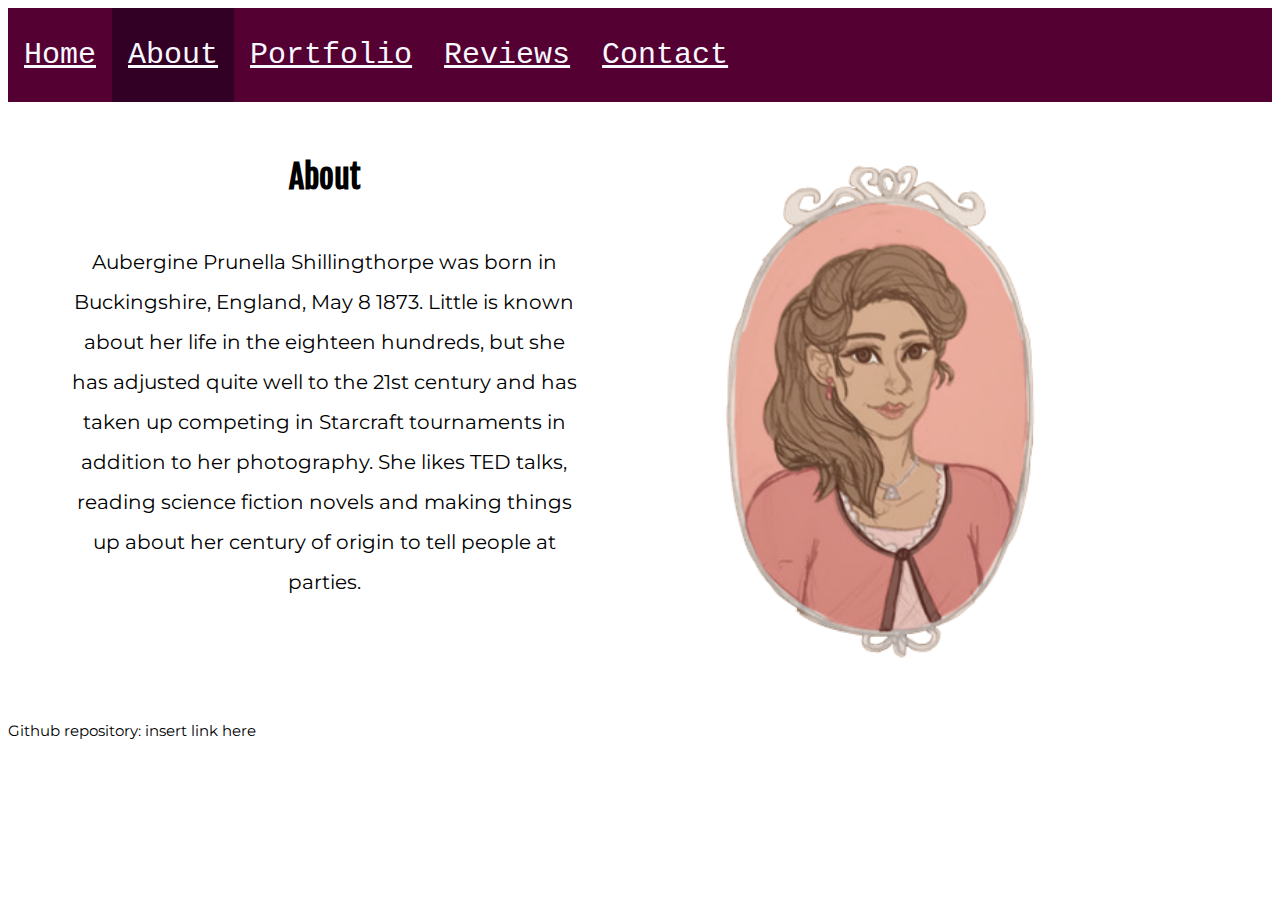
==== about.html @ 0dc2b7c0 "first commit" ====
<!DOCTYPE html>
<html>
<head>
<title>About</title>
<link rel="stylesheet" href="stylepage.css">
<link href="https://fonts.googleapis.com/css?family=Fjalla+One|Montserrat|Roboto+Slab" rel="stylesheet">
</head>
<body>
    <ul class = nav>
    <li><a href = "index.html">Home</a></li>
    <li><a id = "active" href = "about.html" >About</a></li>
    <li><a href="portfolio.html">Portfolio</a></li>
    <li><a href = "reviews.html">Reviews</a></li>
    <li><a href = "contact.html"> Contact</a></li>
</ul>
<div class='wrapper'>
<div class = 'desc'>
    <h1>About</h1>
    <p>Aubergine Prunella Shillingthorpe was born in Buckingshire, England, May 8 1873. Little is known about her life in the eighteen hundreds, but she has adjusted quite well to the 21st century and has taken up competing in Starcraft tournaments in addition to her photography. She likes TED talks, reading science fiction novels and making things up about her century of origin to tell people at parties.</p>
</div>
<div>
    <img src = "aubergine-transparent.png" height = 600>
</div>
</div>    
    
<div class = "footer">
    <p>Github repository: insert link here</p>
</div>   
    
</body>
</html>
---- stylepage.css ----
body {
    background-color: ##e8e8e8;
}

.nav {
   
  list-style-type: none;
  margin: 0;
  padding: 0;
  overflow: hidden;
  background-color: #540032;
    text-align: center;
    
}
.nav li {
    float: left;
}
.nav li a {
    display: block;
    text-align: center;
    padding: 30px 16px;
    color: ghostwhite;
    font-family: "courier new";
    font-size: 30px;

}
#active {
    background-color: #330025;
}
.nav li a:hover {
    background-color: #820333;
}
    
.wrapper {
     display: grid;
    grid-template-columns: 1fr 1fr;
}
.desc p {
    font-family: 'Montserrat', sans-serif;
    font-size: 20px;
    line-height: 40px;
    margin: 20px 60px;
    text-align: center;
}
.desc h1 {
 font-family: 'Fjalla One', sans-serif;
    text-align: center;
    margin: 55px 60px 45px 60px;
}

.imagegrid {
    display: grid;
    grid-template: auto auto auto / 1fr 1fr 1fr;
    grid-column-gap: 10px;
    grid-row-gap: 10px;
    margin: 45px;
    
}
.gridimage img {
    width: 100%; 
}

.review {
    width: 700px;
    text-align: center
}
h1 {
    font-family: 'Fjalla One', sans-serif;
    margin: 55px 60px 45px 60px;
}
.review p {
   font-family: 'Montserrat', sans-serif;
    font-size: 20px;
    margin: 20px 60px;
}
input {
    font-size: 30px;
    font-family: Montserrat', sans-serif;
}
textarea {
    font-size: 30px;
    font-family: Montserrat', sans-serif;
}
button {
    font-size: 20px;
    font-family: Montserrat', sans-serif;
}
div.contactform {
    width: 700px;
    text-align: center;
}
.footer {
   font-family: 'Montserrat', sans-serif;
    font-size: 15px;
}
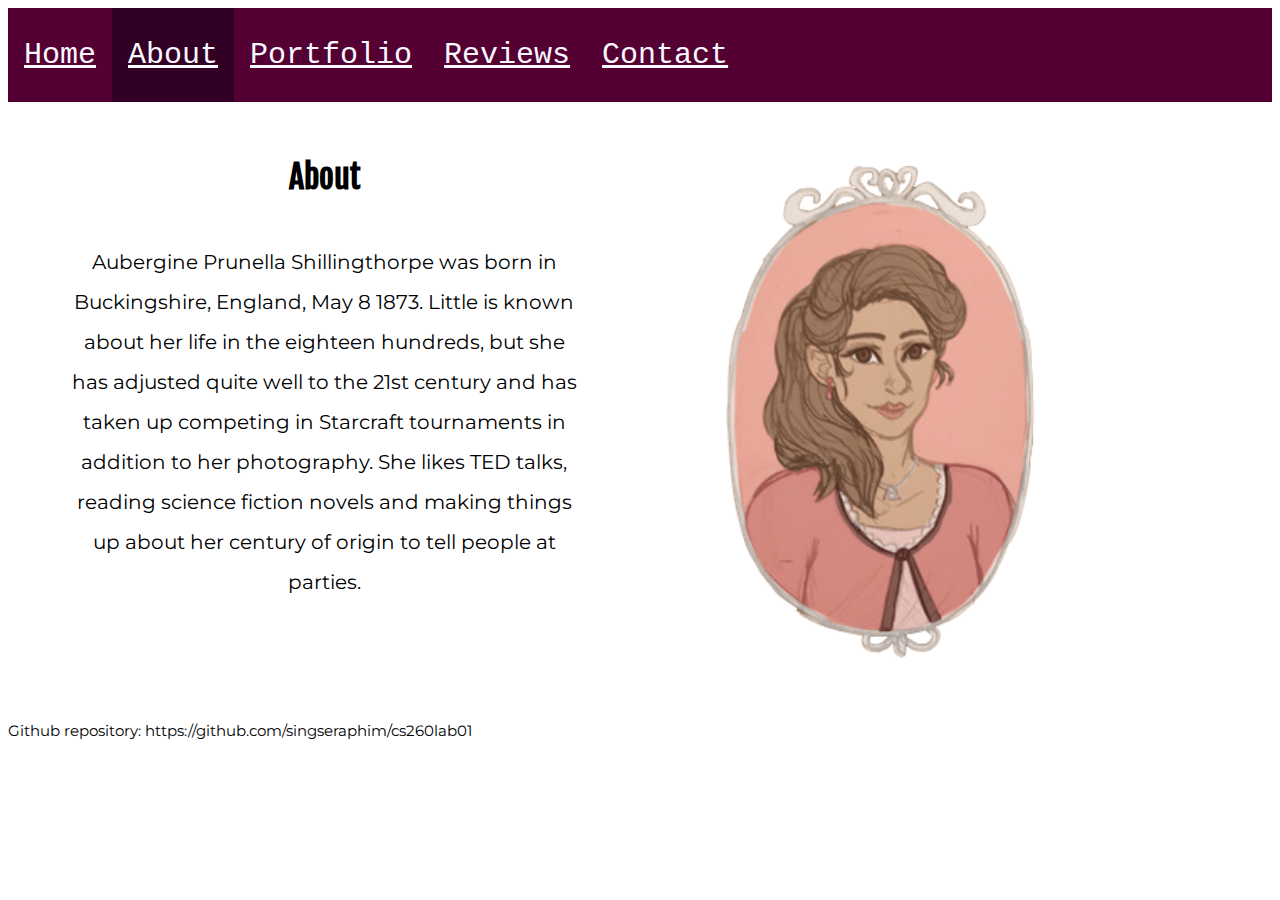
==== commit 4eb7b264: "Added github link to footer" ====
--- a/about.html
+++ b/about.html
@@ -24,7 +24,7 @@
 </div>    
     
 <div class = "footer">
-    <p>Github repository: insert link here</p>
+    <p>Github repository: https://github.com/singseraphim/cs260lab01</p>
 </div>   
     
 </body>
